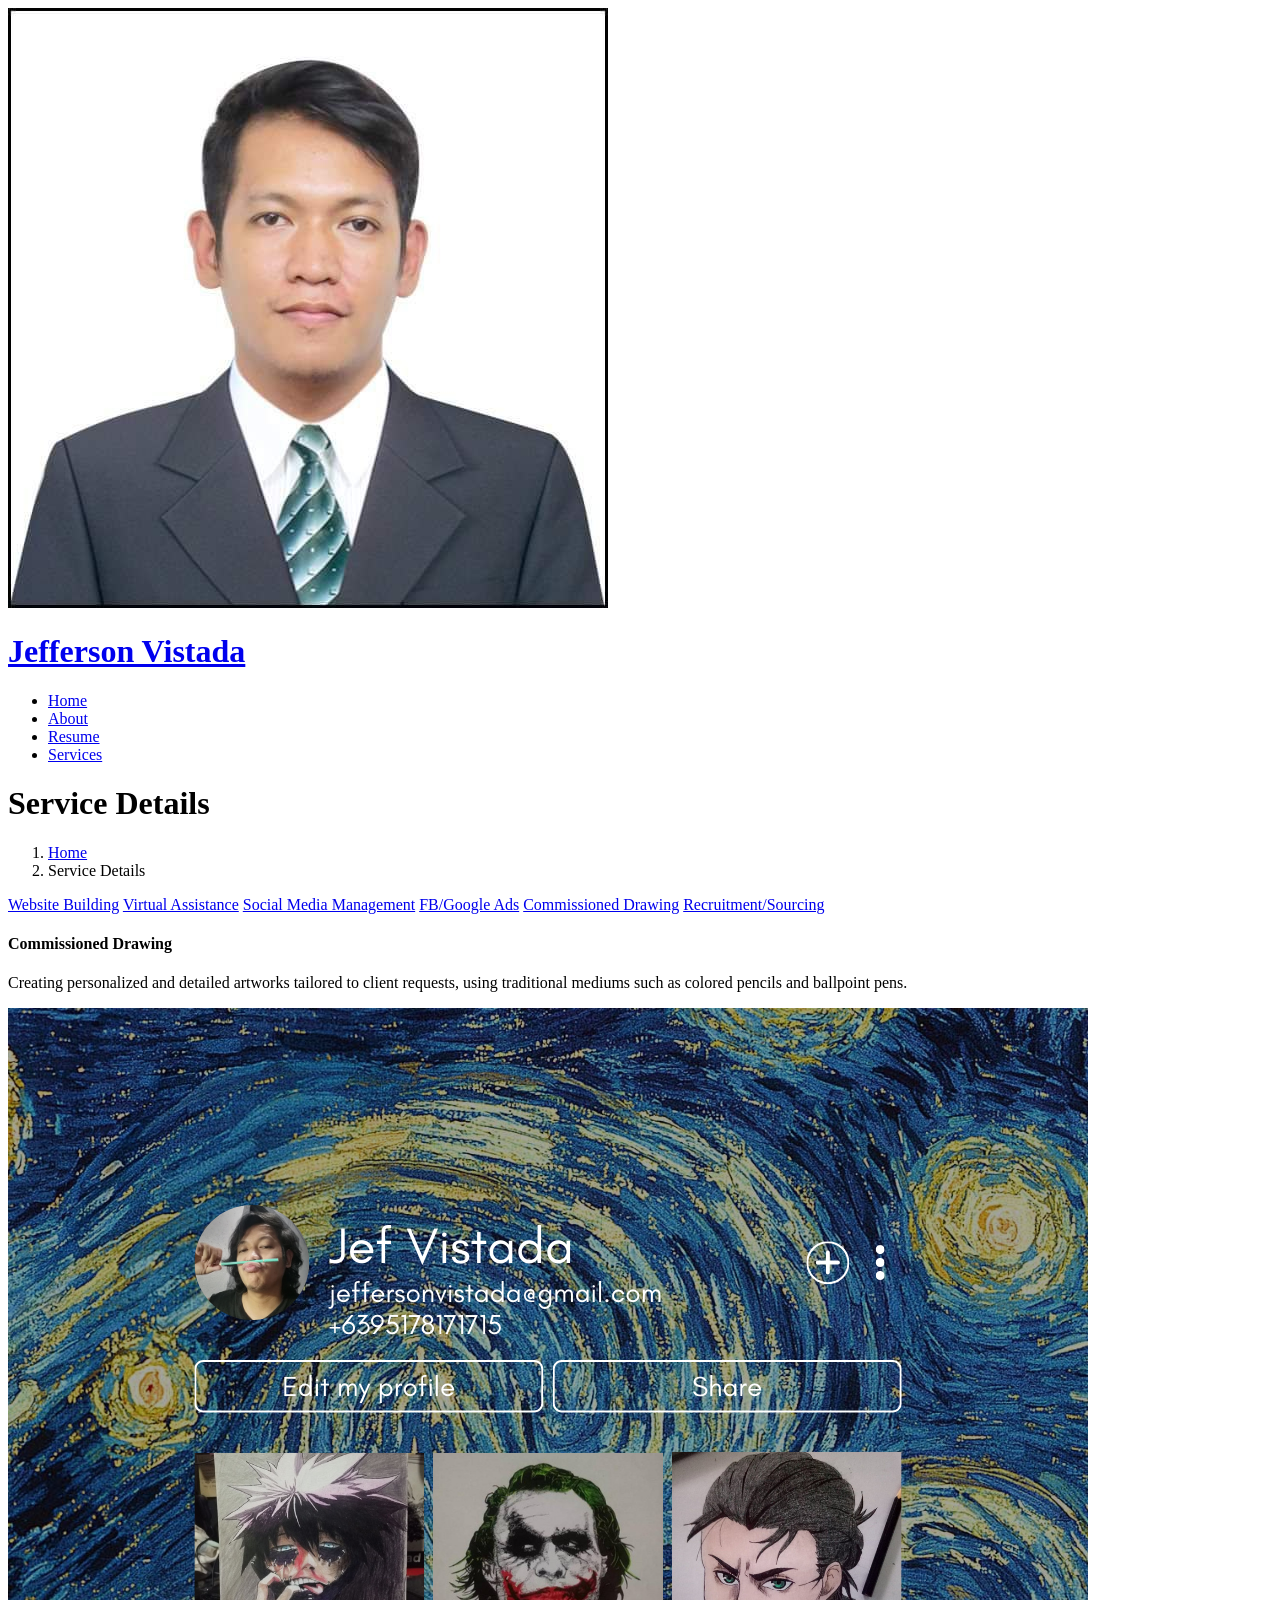
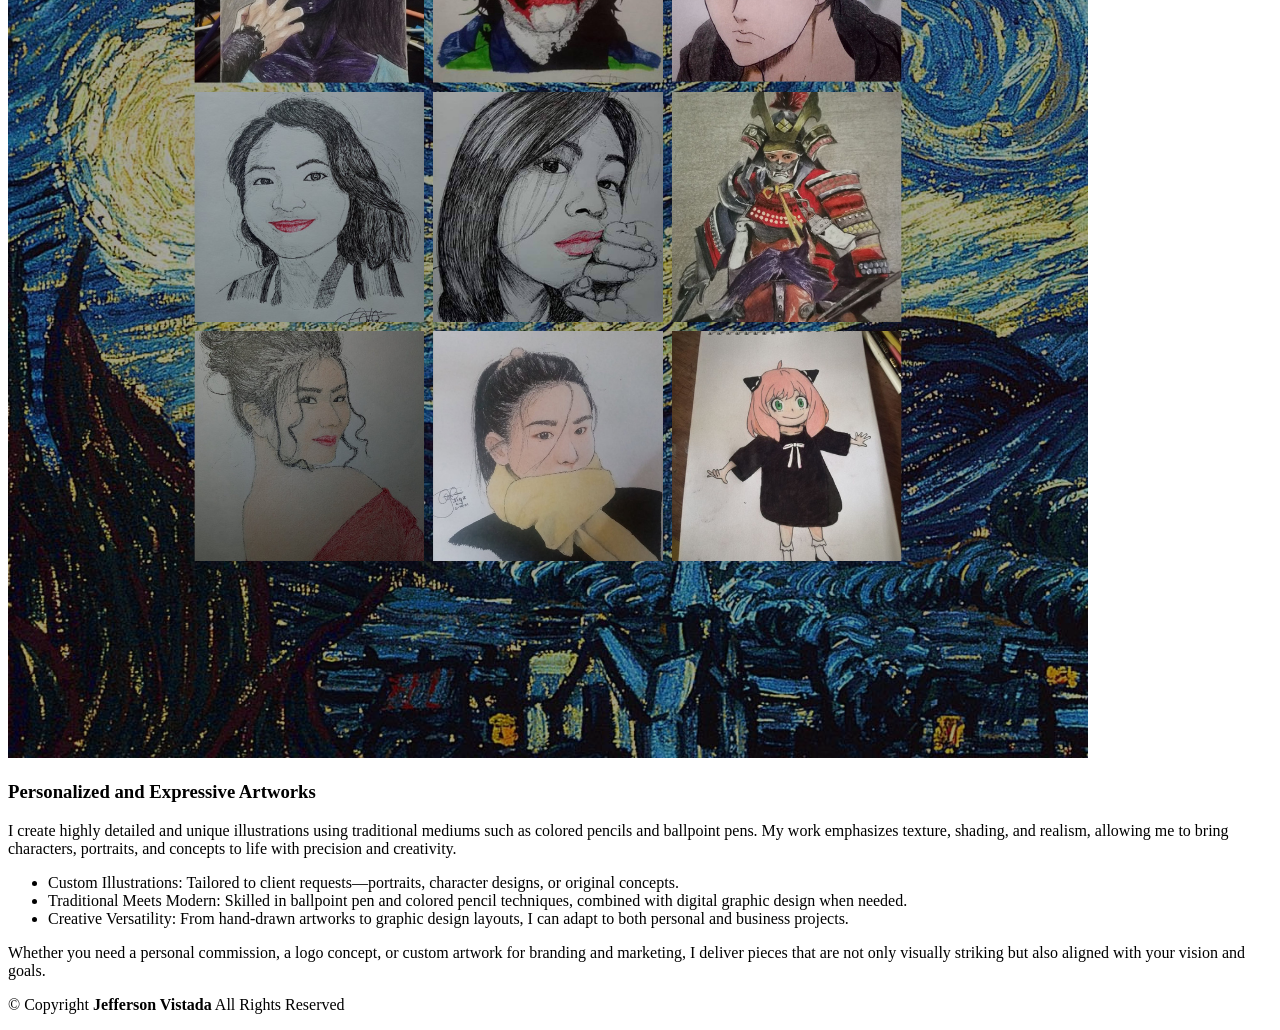
==== service-details-Drawing.html @ f8c033b6 "Add files via upload" ====
<!DOCTYPE html>
<html lang="en">

<head>
  <meta charset="utf-8">
  <meta content="width=device-width, initial-scale=1.0" name="viewport">
  <title>Service Details - Commissioned Drawing</title>
  <meta content="" name="description">
  <meta content="" name="keywords">

  <!-- Favicons -->
  <link href="assets/img/portfolio.png" rel="icon">
  <link href="assets/img/cv.png" rel="apple-touch-icon">

  <!-- Fonts -->
  <link href="https://fonts.googleapis.com" rel="preconnect">
  <link href="https://fonts.gstatic.com" rel="preconnect" crossorigin>
  <link href="https://fonts.googleapis.com/css2?family=Roboto:ital,wght@0,100;0,300;0,400;0,500;0,700;0,900;1,100;1,300;1,400;1,500;1,700;1,900&family=Poppins:ital,wght@0,100;0,200;0,300;0,400;0,500;0,600;0,700;0,800;0,900;1,100;1,200;1,300;1,400;1,500;1,600;1,700;1,800;1,900&family=Raleway:ital,wght@0,100;0,200;0,300;0,400;0,500;0,600;0,700;0,800;0,900;1,100;1,200;1,300;1,400;1,500;1,600;1,700;1,800;1,900&display=swap" rel="stylesheet">

  <!-- Vendor CSS Files -->
  <link href="assets/vendor/bootstrap/css/bootstrap.min.css" rel="stylesheet">
  <link href="assets/vendor/bootstrap-icons/bootstrap-icons.css" rel="stylesheet">
  <link href="assets/vendor/aos/aos.css" rel="stylesheet">
  <link href="assets/vendor/glightbox/css/glightbox.min.css" rel="stylesheet">
  <link href="assets/vendor/swiper/swiper-bundle.min.css" rel="stylesheet">

  <!-- Main CSS File -->
  <link href="assets/css/main.css" rel="stylesheet">

</head>

<body class="service-details-page">

  <header id="header" class="header dark-background d-flex flex-column">
    <i class="header-toggle d-xl-none bi bi-list"></i>

    <div class="profile-img">
      <img src="assets/img/photo_2025-06-12_10-59-27.jpg" alt="" class="img-fluid rounded-circle">
    </div>

    <a href="index.html" class="logo d-flex align-items-center justify-content-center">
      <!-- Uncomment the line below if you also wish to use an image logo -->
      <!-- <img src="assets/img/logo.png" alt=""> -->
      <h1 class="sitename">Jefferson Vistada</h1>
    </a>

    <div class="social-links text-center">
      <a href="assets/img/JEFFERSON VISTADA.pdf" class="twitter" target="_blank"><i class="bi bi-filetype-pdf"></i></a>
      <a href="https://www.facebook.com/asdfjigzhkl" class="facebook" target="_blank"><i class="bi bi-facebook"></i></a>
      <a href="https://www.instagram.com/asdfjigzhkl/" class="instagram" target="_blank"><i class="bi bi-instagram"></i></a>
      <a href="https://www.linkedin.com/in/jeffersonvistada704183369" class="linkedin" target="_blank"><i class="bi bi-linkedin"></i></a>
    </div>

    <nav id="navmenu" class="navmenu">
      <ul>
        <li><a href="index.html" class="active"><i class="bi bi-house navicon"></i>Home</a></li>
        <li><a href="index.html"><i class="bi bi-person navicon"></i> About</a></li>
        <li><a href="index.html"><i class="bi bi-file-earmark-text navicon"></i> Resume</a></li>
        <li><a href="index.html"><i class="bi bi-hdd-stack navicon"></i> Services</a></li>
      </ul>
    </nav>

  </header>

  <main class="main">

    <!-- Page Title -->
    <div class="page-title dark-background">
      <div class="container d-lg-flex justify-content-between align-items-center">
        <h1 class="mb-2 mb-lg-0">Service Details</h1>
        <nav class="breadcrumbs">
          <ol>
            <li><a href="index.html">Home</a></li>
            <li class="current">Service Details</li>
          </ol>
        </nav>
      </div>
    </div><!-- End Page Title -->

    <!-- Service Details Section -->
    <section id="service-details" class="service-details section">

      <div class="container">

        <div class="row gy-4">

          <div class="col-lg-4" data-aos="fade-up" data-aos-delay="100">
            <div class="services-list">
              <a href="service-details-Website Builder.html">Website Building</a>
              <a href="service-details-Virtual Assistance.html">Virtual Assistance</a>
              <a href="service-details-Social Media.html">Social Media Management</a>
              <a href="service-details-FB Ads.html">FB/Google Ads</a>
              <a href="service-details-Drawing.html" class="active">Commissioned  Drawing</a>
              <a href="service-details-Recruitment.html">Recruitment/Sourcing</a>
            </div>

            <h4>Commissioned Drawing</h4>
            <p>Creating personalized and detailed artworks tailored to client requests, using traditional mediums such as colored pencils and ballpoint pens.</p>
          </div>

          <div class="col-lg-8" data-aos="fade-up" data-aos-delay="200">
            <img src="assets/img/Draw.png" alt="" class="img-fluid services-img">
            <h3>Personalized and Expressive Artworks</h3>
            <p>
              I create highly detailed and unique illustrations using traditional mediums such as colored pencils and ballpoint pens. My work emphasizes texture, shading, and realism, allowing me to bring characters, portraits, and concepts to life with precision and creativity.
            </p>
            <ul>
              <li><i class="bi bi-check-circle"></i> <span>Custom Illustrations: Tailored to client requests—portraits, character designs, or original concepts.</span></li>
              <li><i class="bi bi-check-circle"></i> <span>Traditional Meets Modern: Skilled in ballpoint pen and colored pencil techniques, combined with digital graphic design when needed.</span></li>
              <li><i class="bi bi-check-circle"></i> <span>Creative Versatility: From hand-drawn artworks to graphic design layouts, I can adapt to both personal and business projects.</span></li>
            </ul>
            <p>
              Whether you need a personal commission, a logo concept, or custom artwork for branding and marketing, I deliver pieces that are not only visually striking but also aligned with your vision and goals.
            </p>
          </div>

        </div>

      </div>

    </section><!-- /Service Details Section -->

  </main>

  <footer id="footer" class="footer position-relative light-background">

    <div class="container">
      <div class="copyright text-center ">
        <p>© <span>Copyright</span> <strong class="px-1 sitename">Jefferson Vistada</strong> <span>All Rights Reserved</span></p>
      </div>
    </div>

  </footer>

  <!-- Scroll Top -->
  <a href="#" id="scroll-top" class="scroll-top d-flex align-items-center justify-content-center"><i class="bi bi-arrow-up-short"></i></a>

  <!-- Preloader -->
  <div id="preloader"></div>

  <!-- Vendor JS Files -->
  <script src="assets/vendor/bootstrap/js/bootstrap.bundle.min.js"></script>
  <script src="assets/vendor/php-email-form/validate.js"></script>
  <script src="assets/vendor/aos/aos.js"></script>
  <script src="assets/vendor/typed.js/typed.umd.js"></script>
  <script src="assets/vendor/purecounter/purecounter_vanilla.js"></script>
  <script src="assets/vendor/waypoints/noframework.waypoints.js"></script>
  <script src="assets/vendor/glightbox/js/glightbox.min.js"></script>
  <script src="assets/vendor/imagesloaded/imagesloaded.pkgd.min.js"></script>
  <script src="assets/vendor/isotope-layout/isotope.pkgd.min.js"></script>
  <script src="assets/vendor/swiper/swiper-bundle.min.js"></script>

  <!-- Main JS File -->
  <script src="assets/js/main.js"></script>

</body>

</html>
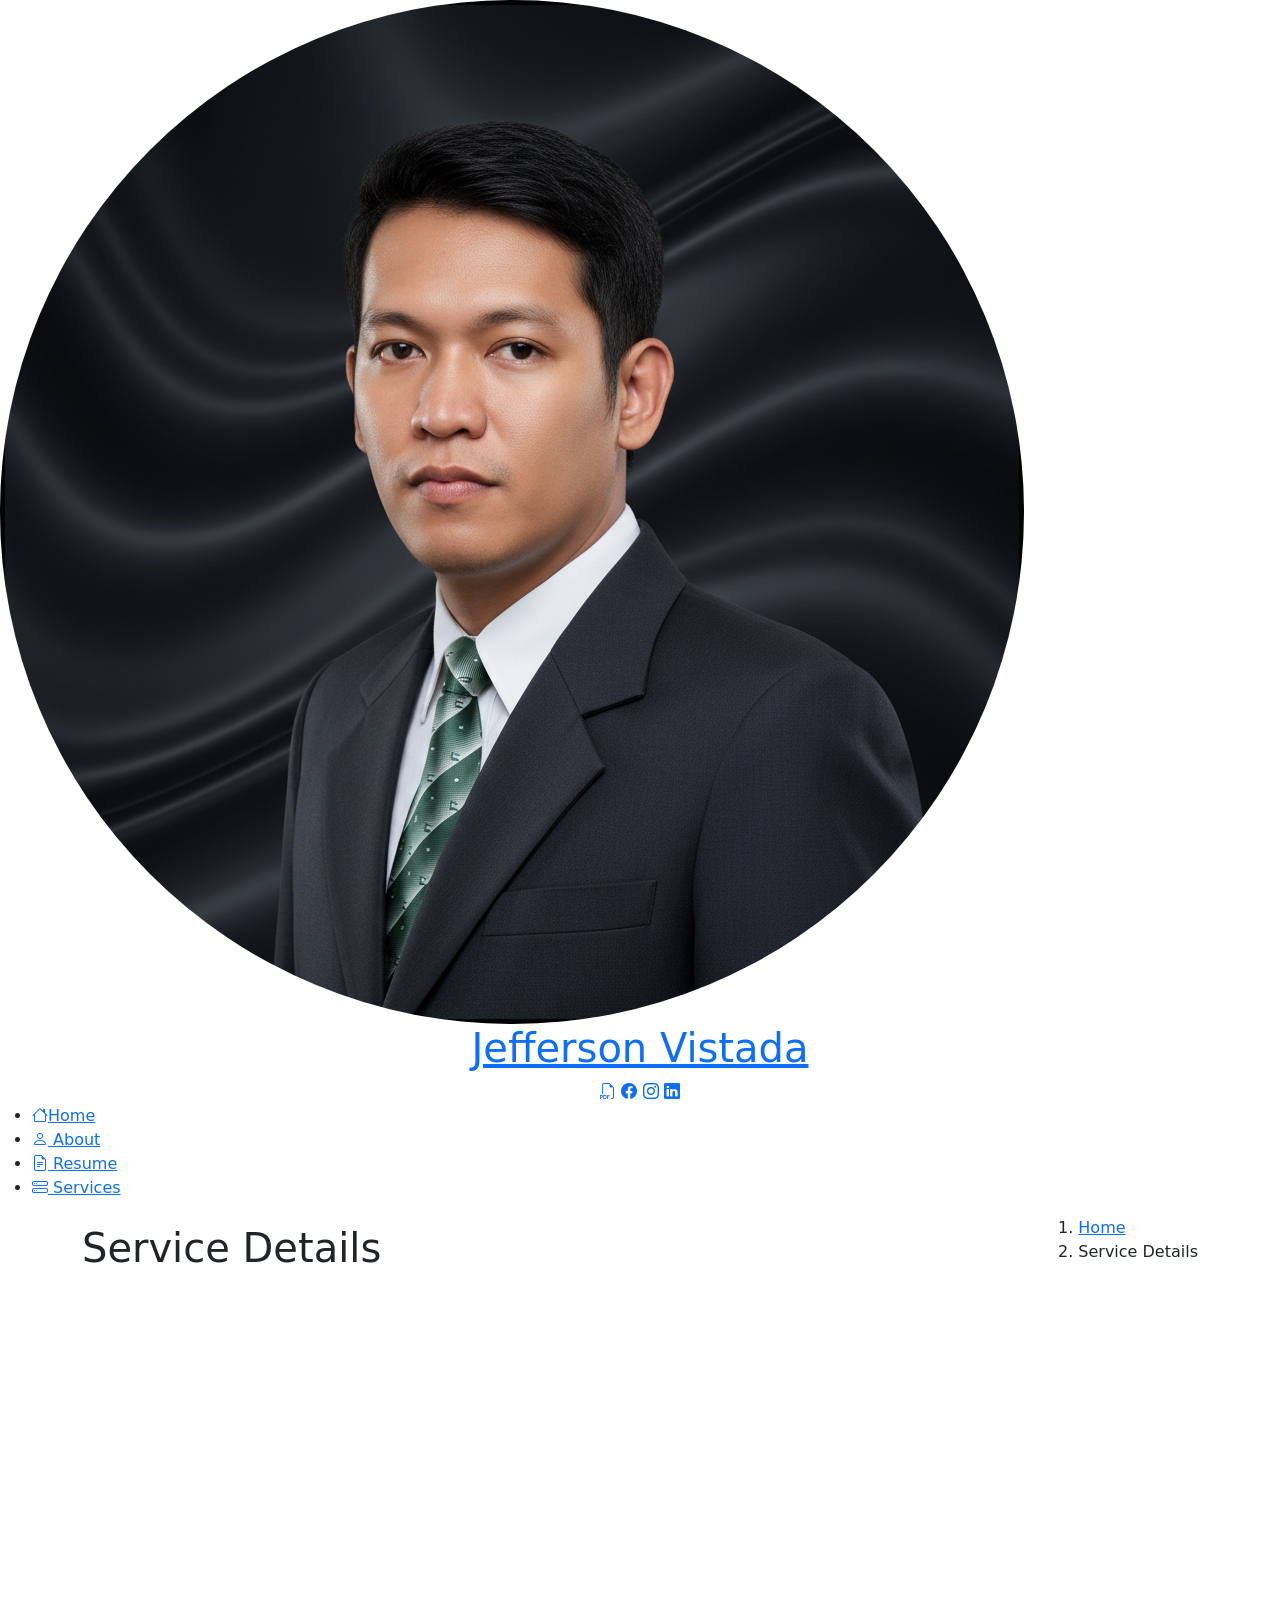
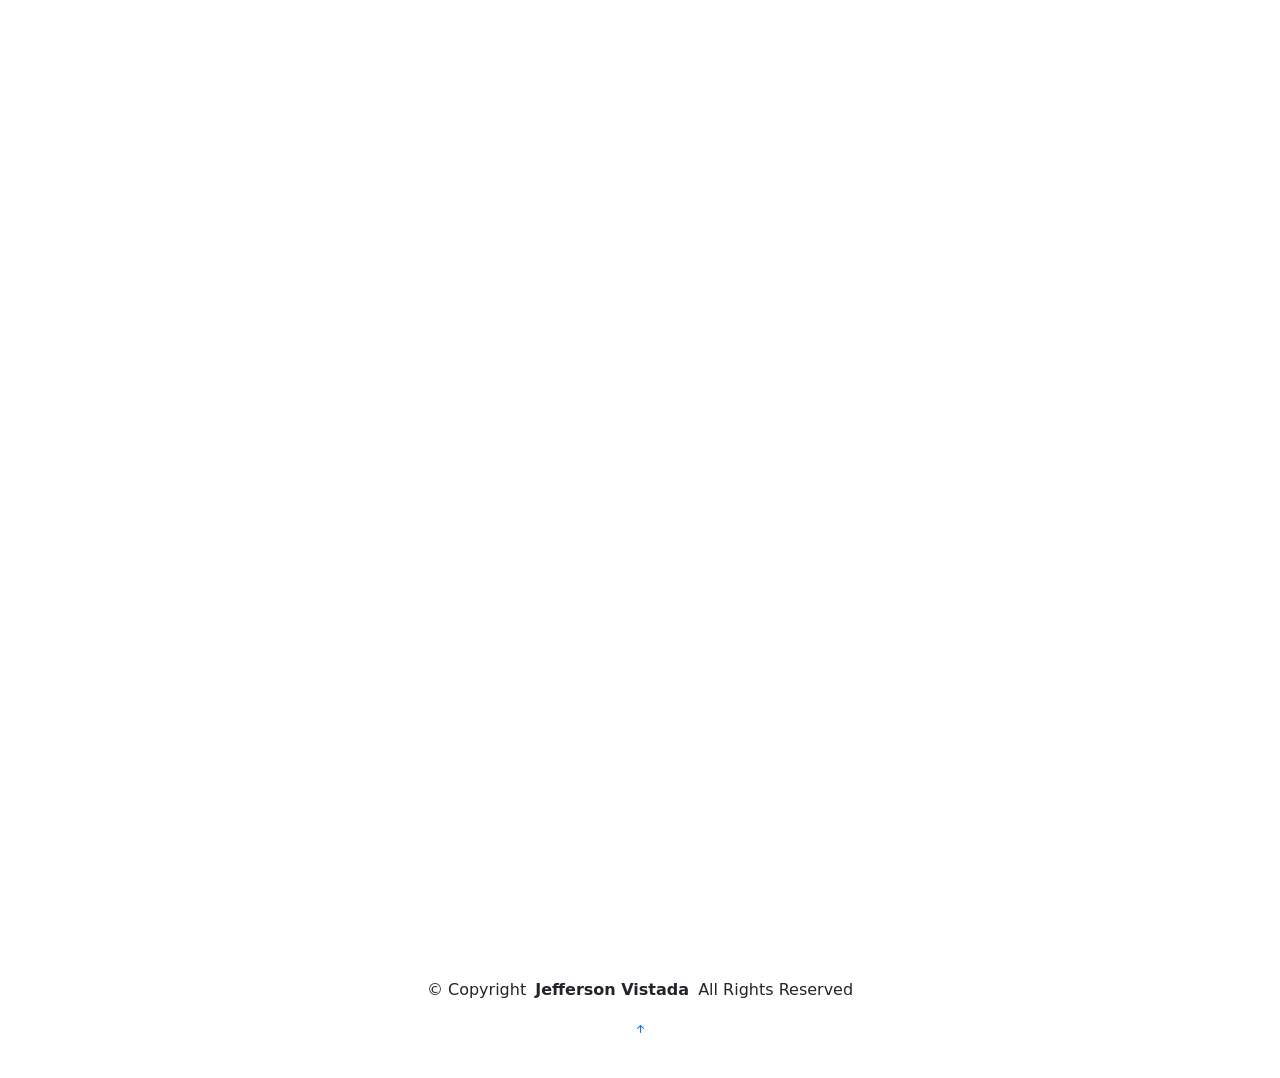
==== commit ea1c1d4d: "Update service-details-Drawing.html" ====
--- a/service-details-Drawing.html
+++ b/service-details-Drawing.html
@@ -35,7 +35,7 @@
     <i class="header-toggle d-xl-none bi bi-list"></i>
 
     <div class="profile-img">
-      <img src="assets/img/photo_2025-06-12_10-59-27.jpg" alt="" class="img-fluid rounded-circle">
+      <img src="assets/img/LinkedinDP.png" alt="" class="img-fluid rounded-circle">
     </div>
 
     <a href="index.html" class="logo d-flex align-items-center justify-content-center">
@@ -155,4 +155,4 @@
 
 </body>
 
-</html>+</html>
--- a/assets/css/main.css
+++ b/assets/css/main.css
@@ -0,0 +1,1275 @@
+/**
+* Template Name: iPortfolio
+* Template URL: https://bootstrapmade.com/iportfolio-bootstrap-portfolio-websites-template/
+* Updated: Jun 29 2024 with Bootstrap v5.3.3
+* Author: BootstrapMade.com
+* License: https://bootstrapmade.com/license/
+*/
+
+/*--------------------------------------------------------------
+# Font & Color Variables
+# Help: https://bootstrapmade.com/color-system/
+--------------------------------------------------------------*/
+/* Fonts */
+:root {
+  --default-font: "Roboto",  system-ui, -apple-system, "Segoe UI", Roboto, "Helvetica Neue", Arial, "Noto Sans", "Liberation Sans", sans-serif, "Apple Color Emoji", "Segoe UI Emoji", "Segoe UI Symbol", "Noto Color Emoji";
+  --heading-font: "Raleway",  sans-serif;
+  --nav-font: "Poppins",  sans-serif;
+}
+
+/* Global Colors - The following color variables are used throughout the website. Updating them here will change the color scheme of the entire website */
+:root { 
+  --background-color: #ffffff; /* Background color for the entire website, including individual sections */
+  --default-color: #272829; /* Default color used for the majority of the text content across the entire website */
+  --heading-color: #050d18; /* Color for headings, subheadings and title throughout the website */
+  --accent-color: #149ddd; /* Accent color that represents your brand on the website. It's used for buttons, links, and other elements that need to stand out */
+  --surface-color: #ffffff; /* The surface color is used as a background of boxed elements within sections, such as cards, icon boxes, or other elements that require a visual separation from the global background. */
+  --contrast-color: #ffffff; /* Contrast color for text, ensuring readability against backgrounds of accent, heading, or default colors. */
+}
+
+/* Nav Menu Colors - The following color variables are used specifically for the navigation menu. They are separate from the global colors to allow for more customization options */
+:root {
+  --nav-color: #a8a9b4;  /* The default color of the main navmenu links */
+  --nav-hover-color: #ffffff; /* Applied to main navmenu links when they are hovered over or active */
+  --nav-mobile-background-color: #040b14; /* Used as the background color for mobile navigation menu */
+  --nav-dropdown-background-color: #040b14; /* Used as the background color for dropdown items that appear when hovering over primary navigation items */
+  --nav-dropdown-color: #a8a9b4; /* Used for navigation links of the dropdown items in the navigation menu. */
+  --nav-dropdown-hover-color: #ffffff; /* Similar to --nav-hover-color, this color is applied to dropdown navigation links when they are hovered over. */
+}
+
+/* Color Presets - These classes override global colors when applied to any section or element, providing reuse of the sam color scheme. */
+
+.light-background {
+  --background-color: #f4fafd;
+  --surface-color: #ffffff;
+}
+
+.dark-background {
+  --background-color: #040b14;
+  --default-color: #ffffff;
+  --heading-color: #ffffff;
+  --surface-color: #151f2b;
+  --contrast-color: #ffffff;
+}
+
+/* Smooth scroll */
+:root {
+  scroll-behavior: smooth;
+}
+
+/*--------------------------------------------------------------
+# General Styling & Shared Classes
+--------------------------------------------------------------*/
+body {
+  color: var(--default-color);
+  background-color: var(--background-color);
+  font-family: var(--default-font);
+}
+
+a {
+  color: var(--accent-color);
+  text-decoration: none;
+  transition: 0.3s;
+}
+
+a:hover {
+  color: color-mix(in srgb, var(--accent-color), transparent 25%);
+  text-decoration: none;
+}
+
+h1,
+h2,
+h3,
+h4,
+h5,
+h6 {
+  color: var(--heading-color);
+  font-family: var(--heading-font);
+}
+
+/* PHP Email Form Messages
+------------------------------*/
+.php-email-form .error-message {
+  display: none;
+  background: #df1529;
+  color: #ffffff;
+  text-align: left;
+  padding: 15px;
+  margin-bottom: 24px;
+  font-weight: 600;
+}
+
+.php-email-form .sent-message {
+  display: none;
+  color: #ffffff;
+  background: #059652;
+  text-align: center;
+  padding: 15px;
+  margin-bottom: 24px;
+  font-weight: 600;
+}
+
+.php-email-form .loading {
+  display: none;
+  background: var(--surface-color);
+  text-align: center;
+  padding: 15px;
+  margin-bottom: 24px;
+}
+
+.php-email-form .loading:before {
+  content: "";
+  display: inline-block;
+  border-radius: 50%;
+  width: 24px;
+  height: 24px;
+  margin: 0 10px -6px 0;
+  border: 3px solid var(--accent-color);
+  border-top-color: var(--surface-color);
+  animation: php-email-form-loading 1s linear infinite;
+}
+
+@keyframes php-email-form-loading {
+  0% {
+    transform: rotate(0deg);
+  }
+
+  100% {
+    transform: rotate(360deg);
+  }
+}
+
+/*--------------------------------------------------------------
+# Global Header
+--------------------------------------------------------------*/
+.header {
+  color: var(--default-color);
+  background-color: var(--background-color);
+  position: fixed;
+  top: 0;
+  left: 0;
+  bottom: 0;
+  padding: 0 15px;
+  width: 300px;
+  transition: all ease-in-out 0.3s;
+  overflow-y: auto;
+  z-index: 997;
+  border-right: 1px solid color-mix(in srgb, var(--default-color), transparent 90%);
+}
+
+.header .profile-img img {
+  margin: 15px auto;
+  display: block;
+  width: 120px;
+  border: 8px solid color-mix(in srgb, var(--default-color), transparent 85%);
+}
+
+.header .logo {
+  line-height: 1;
+  margin-bottom: 15px;
+}
+
+.header .logo img {
+  max-height: 32px;
+  margin-right: 8px;
+}
+
+.header .logo h1 {
+  font-size: 24px;
+  margin: 0;
+  font-weight: 700;
+  color: var(--heading-color);
+}
+
+.header .social-links {
+  margin: 0 0 20px 0;
+}
+
+.header .social-links a {
+  font-size: 16px;
+  display: inline-flex;
+  align-items: center;
+  justify-content: center;
+  background: color-mix(in srgb, var(--default-color), transparent 90%);
+  color: var(--default-color);
+  margin: 0 2px;
+  border-radius: 50%;
+  text-align: center;
+  width: 40px;
+  height: 40px;
+  transition: 0.3s;
+}
+
+.header .social-links a:hover {
+  color: var(--contrast-color);
+  background: var(--accent-color);
+}
+
+@media (min-width: 1200px) {
+
+  .header~main,
+  .header~#footer {
+    margin-left: 300px;
+  }
+}
+
+@media (max-width: 1199px) {
+  .header {
+    left: -100%;
+  }
+}
+
+.header.header-show {
+  left: 0;
+}
+
+.header .header-toggle {
+  color: var(--contrast-color);
+  background-color: var(--accent-color);
+  font-size: 22px;
+  display: flex;
+  align-items: center;
+  justify-content: center;
+  width: 40px;
+  height: 40px;
+  border-radius: 50%;
+  cursor: pointer;
+  position: fixed;
+  top: 15px;
+  right: 15px;
+  z-index: 9999;
+  transition: background-color 0.3s;
+}
+
+.header .header-toggle:hover {
+  color: var(--contrast-color);
+  background-color: color-mix(in srgb, var(--accent-color) 90%, white 15%);
+}
+
+/*--------------------------------------------------------------
+# Navigation Menu
+--------------------------------------------------------------*/
+.mobile-nav-toggle {
+  display: none;
+}
+
+.navmenu {
+  padding: 0;
+  z-index: 9997;
+}
+
+.navmenu ul {
+  list-style: none;
+  padding: 0 0 20px 0;
+  margin: 0;
+}
+
+.navmenu a,
+.navmenu a:focus {
+  color: var(--nav-color);
+  padding: 15px 10px;
+  font-family: var(--nav-font);
+  font-size: 16px;
+  font-weight: 400;
+  display: flex;
+  align-items: center;
+  white-space: nowrap;
+  transition: 0.3s;
+  width: 100%;
+}
+
+.navmenu a .navicon,
+.navmenu a:focus .navicon {
+  font-size: 20px;
+  margin-right: 10px;
+}
+
+.navmenu a .toggle-dropdown,
+.navmenu a:focus .toggle-dropdown {
+  font-size: 12px;
+  line-height: 0;
+  margin-left: auto;
+  width: 30px;
+  height: 30px;
+  display: flex;
+  align-items: center;
+  justify-content: center;
+  border-radius: 50%;
+  transition: 0.3s;
+  flex-shrink: 0;
+  background-color: color-mix(in srgb, var(--accent-color), transparent 90%);
+}
+
+.navmenu a .toggle-dropdown:hover,
+.navmenu a:focus .toggle-dropdown:hover {
+  background-color: var(--accent-color);
+  color: var(--contrast-color);
+}
+
+.navmenu a:hover,
+.navmenu .active,
+.navmenu .active:focus {
+  color: var(--nav-hover-color);
+}
+
+.navmenu a:hover .navicon,
+.navmenu .active .navicon,
+.navmenu .active:focus .navicon {
+  color: var(--accent-color);
+}
+
+.navmenu .active .toggle-dropdown,
+.navmenu .active:focus .toggle-dropdown {
+  background-color: var(--accent-color);
+  color: var(--contrast-color);
+  transform: rotate(180deg);
+}
+
+.navmenu .dropdown {
+  display: block;
+}
+
+.navmenu .dropdown a,
+.navmenu .dropdown a:focus {
+  color: --nav-dropdown-color;
+}
+
+.navmenu .dropdown a:hover,
+.navmenu .dropdown .active,
+.navmenu .dropdown .active:focus {
+  color: var(--nav-dropdown-hover-color);
+}
+
+.navmenu .dropdown ul {
+  position: static;
+  display: none;
+  z-index: 99;
+  padding: 5px 10px;
+  margin: 5px 10px;
+  background-color: var(--nav-dropdown-background-color);
+  border: 1px solid color-mix(in srgb, var(--default-color), transparent 90%);
+  box-shadow: none;
+  transition: all 0.5s ease-in-out;
+}
+
+.navmenu .dropdown ul ul {
+  background-color: rgba(33, 37, 41, 0.1);
+}
+
+.navmenu .dropdown>.dropdown-active {
+  display: block;
+  background-color: rgba(33, 37, 41, 0.03);
+}
+
+/*--------------------------------------------------------------
+# Global Footer
+--------------------------------------------------------------*/
+.footer {
+  color: var(--default-color);
+  background-color: var(--background-color);
+  font-size: 14px;
+  padding: 40px 0;
+  position: relative;
+  border-top: 1px solid color-mix(in srgb, var(--default-color), transparent 90%);
+}
+
+.footer .copyright p {
+  margin-bottom: 0;
+}
+
+.footer .credits {
+  margin-top: 4px;
+  font-size: 13px;
+  text-align: center;
+}
+
+/*--------------------------------------------------------------
+# Preloader
+--------------------------------------------------------------*/
+#preloader {
+  position: fixed;
+  inset: 0;
+  z-index: 999999;
+  overflow: hidden;
+  background: var(--background-color);
+  transition: all 0.6s ease-out;
+}
+
+#preloader:before {
+  content: "";
+  position: fixed;
+  top: calc(50% - 30px);
+  left: calc(50% - 30px);
+  border: 6px solid #ffffff;
+  border-color: var(--accent-color) transparent var(--accent-color) transparent;
+  border-radius: 50%;
+  width: 60px;
+  height: 60px;
+  animation: animate-preloader 1.5s linear infinite;
+}
+
+@keyframes animate-preloader {
+  0% {
+    transform: rotate(0deg);
+  }
+
+  100% {
+    transform: rotate(360deg);
+  }
+}
+
+/*--------------------------------------------------------------
+# Scroll Top Button
+--------------------------------------------------------------*/
+.scroll-top {
+  position: fixed;
+  visibility: hidden;
+  opacity: 0;
+  right: 15px;
+  bottom: -15px;
+  z-index: 99999;
+  background-color: var(--accent-color);
+  width: 44px;
+  height: 44px;
+  border-radius: 50px;
+  transition: all 0.4s;
+}
+
+.scroll-top i {
+  font-size: 24px;
+  color: var(--contrast-color);
+  line-height: 0;
+}
+
+.scroll-top:hover {
+  background-color: color-mix(in srgb, var(--accent-color), transparent 20%);
+  color: var(--contrast-color);
+}
+
+.scroll-top.active {
+  visibility: visible;
+  opacity: 1;
+  bottom: 15px;
+}
+
+/*--------------------------------------------------------------
+# Disable aos animation delay on mobile devices
+--------------------------------------------------------------*/
+@media screen and (max-width: 768px) {
+  [data-aos-delay] {
+    transition-delay: 0 !important;
+  }
+}
+
+/*--------------------------------------------------------------
+# Global Page Titles & Breadcrumbs
+--------------------------------------------------------------*/
+.page-title {
+  color: var(--default-color);
+  background-color: var(--background-color);
+  padding: 25px 0;
+  position: relative;
+}
+
+.page-title h1 {
+  font-size: 24px;
+  font-weight: 700;
+}
+
+.page-title .breadcrumbs ol {
+  display: flex;
+  flex-wrap: wrap;
+  list-style: none;
+  padding: 0;
+  margin: 0;
+  font-size: 14px;
+  font-weight: 400;
+}
+
+.page-title .breadcrumbs ol li+li {
+  padding-left: 10px;
+}
+
+.page-title .breadcrumbs ol li+li::before {
+  content: "/";
+  display: inline-block;
+  padding-right: 10px;
+  color: color-mix(in srgb, var(--default-color), transparent 70%);
+}
+
+/*--------------------------------------------------------------
+# Global Sections
+--------------------------------------------------------------*/
+section,
+.section {
+  color: var(--default-color);
+  background-color: var(--background-color);
+  padding: 60px 0;
+  overflow: clip;
+}
+
+/*--------------------------------------------------------------
+# Global Section Titles
+--------------------------------------------------------------*/
+.section-title {
+  padding-bottom: 60px;
+  position: relative;
+}
+
+.section-title h2 {
+  font-size: 32px;
+  font-weight: 700;
+  margin-bottom: 20px;
+  padding-bottom: 20px;
+  position: relative;
+}
+
+.section-title h2:after {
+  content: "";
+  position: absolute;
+  display: block;
+  width: 50px;
+  height: 3px;
+  background: var(--accent-color);
+  left: 0;
+  bottom: 0;
+}
+
+.section-title p {
+  margin-bottom: 0;
+}
+
+/*--------------------------------------------------------------
+# Hero Section
+--------------------------------------------------------------*/
+.hero {
+  width: 100%;
+  min-height: 100vh;
+  position: relative;
+  padding: 80px 0;
+  display: flex;
+  align-items: center;
+  justify-content: center;
+}
+
+.hero img {
+  position: absolute;
+  inset: 0;
+  display: block;
+  width: 100%;
+  height: 100%;
+  object-fit: cover;
+  z-index: 1;
+}
+
+.hero:before {
+  content: "";
+  background: color-mix(in srgb, var(--background-color), transparent 70%);
+  position: absolute;
+  inset: 0;
+  z-index: 2;
+}
+
+.hero .container {
+  position: relative;
+  z-index: 3;
+}
+
+.hero h2 {
+  margin: 0;
+  font-size: 64px;
+  font-weight: 700;
+}
+
+.hero p {
+  margin: 5px 0 0 0;
+  font-size: 26px;
+}
+
+.hero p span {
+  letter-spacing: 1px;
+  border-bottom: 2px solid var(--accent-color);
+}
+
+.hero .social-links {
+  margin-top: 25px;
+}
+
+.hero .social-links a {
+  font-size: 24px;
+  display: inline-block;
+  color: color-mix(in srgb, var(--default-color), transparent 50%);
+  line-height: 1;
+  margin-right: 20px;
+  transition: 0.3s;
+}
+
+.hero .social-links a:hover {
+  color: var(--accent-color);
+}
+
+@media (max-width: 768px) {
+  .hero h2 {
+    font-size: 32px;
+  }
+
+  .hero p {
+    font-size: 20px;
+  }
+}
+
+/*--------------------------------------------------------------
+# About Section
+--------------------------------------------------------------*/
+.about .content h2 {
+  font-weight: 700;
+  font-size: 24px;
+}
+
+.about .content ul {
+  list-style: none;
+  padding: 0;
+}
+
+.about .content ul li {
+  margin-bottom: 20px;
+  display: flex;
+  align-items: center;
+}
+
+.about .content ul strong {
+  margin-right: 10px;
+}
+
+.about .content ul i {
+  font-size: 16px;
+  margin-right: 5px;
+  color: var(--accent-color);
+  line-height: 0;
+}
+
+/*--------------------------------------------------------------
+# Stats Section
+--------------------------------------------------------------*/
+.stats .stats-item {
+  padding: 30px;
+  width: 100%;
+}
+
+.stats .stats-item i {
+  color: var(--accent-color);
+  display: block;
+  font-size: 44px;
+  float: left;
+  line-height: 0;
+}
+
+.stats .stats-item .purecounter {
+  color: var(--heading-color);
+  font-size: 48px;
+  line-height: 40px;
+  display: block;
+  font-weight: 700;
+  margin-left: 60px;
+}
+
+.stats .stats-item p {
+  color: color-mix(in srgb, var(--default-color), transparent 40%);
+  padding: 15px 0 0 0;
+  margin: 0 0 0 60px;
+  font-family: var(--heading-font);
+  font-size: 14px;
+}
+
+/*--------------------------------------------------------------
+# Skills Section
+--------------------------------------------------------------*/
+.skills .progress {
+  height: 60px;
+  display: block;
+  background: none;
+  border-radius: 0;
+}
+
+.skills .progress .skill {
+  color: var(--heading-color);
+  padding: 0;
+  margin: 0 0 6px 0;
+  text-transform: uppercase;
+  display: block;
+  font-weight: 600;
+  font-family: var(--heading-font);
+}
+
+.skills .progress .skill .val {
+  float: right;
+  font-style: normal;
+}
+
+.skills .progress-bar-wrap {
+  background: color-mix(in srgb, var(--default-color), transparent 90%);
+  height: 10px;
+}
+
+.skills .progress-bar {
+  width: 1px;
+  height: 10px;
+  transition: 0.9s;
+  background-color: var(--accent-color);
+}
+
+/*--------------------------------------------------------------
+# Resume Section
+--------------------------------------------------------------*/
+.resume .resume-title {
+  color: var(--heading-color);
+  font-size: 26px;
+  font-weight: 700;
+  margin-top: 20px;
+  margin-bottom: 20px;
+}
+
+.resume .resume-item {
+  padding: 0 0 20px 20px;
+  margin-top: -2px;
+  border-left: 2px solid var(--accent-color);
+  position: relative;
+}
+
+.resume .resume-item h4 {
+  line-height: 18px;
+  font-size: 18px;
+  font-weight: 600;
+  text-transform: uppercase;
+  color: color-mix(in srgb, var(--default-color), transparent 20%);
+  margin-bottom: 10px;
+}
+
+.resume .resume-item h5 {
+  font-size: 16px;
+  padding: 5px 15px;
+  display: inline-block;
+  font-weight: 600;
+  margin-bottom: 10px;
+}
+
+.resume .resume-item ul {
+  padding-left: 20px;
+}
+
+.resume .resume-item ul li {
+  padding-bottom: 10px;
+}
+
+.resume .resume-item:last-child {
+  padding-bottom: 0;
+}
+
+.resume .resume-item::before {
+  content: "";
+  position: absolute;
+  width: 16px;
+  height: 16px;
+  border-radius: 50px;
+  left: -9px;
+  top: 0;
+  background: var(--background-color);
+  border: 2px solid var(--accent-color);
+}
+
+/*--------------------------------------------------------------
+# Portfolio Section
+--------------------------------------------------------------*/
+.portfolio .portfolio-filters {
+  padding: 0;
+  margin: 0 auto 20px auto;
+  list-style: none;
+  text-align: center;
+}
+
+.portfolio .portfolio-filters li {
+  cursor: pointer;
+  display: inline-block;
+  padding: 0;
+  font-size: 14px;
+  font-weight: 400;
+  margin: 0 10px;
+  line-height: 1;
+  text-transform: uppercase;
+  margin-bottom: 10px;
+  transition: all 0.3s ease-in-out;
+}
+
+.portfolio .portfolio-filters li:hover,
+.portfolio .portfolio-filters li.filter-active {
+  color: var(--accent-color);
+}
+
+.portfolio .portfolio-filters li:first-child {
+  margin-left: 0;
+}
+
+.portfolio .portfolio-filters li:last-child {
+  margin-right: 0;
+}
+
+@media (max-width: 575px) {
+  .portfolio .portfolio-filters li {
+    font-size: 14px;
+    margin: 0 5px;
+  }
+}
+
+.portfolio .portfolio-content {
+  position: relative;
+  overflow: hidden;
+}
+
+.portfolio .portfolio-content img {
+  transition: 0.3s;
+}
+
+.portfolio .portfolio-content .portfolio-info {
+  opacity: 0;
+  position: absolute;
+  inset: 0;
+  z-index: 3;
+  transition: all ease-in-out 0.3s;
+  background: rgba(0, 0, 0, 0.6);
+  padding: 15px;
+}
+
+.portfolio .portfolio-content .portfolio-info h4 {
+  font-size: 14px;
+  padding: 5px 10px;
+  font-weight: 400;
+  color: #ffffff;
+  display: inline-block;
+  background-color: var(--accent-color);
+}
+
+.portfolio .portfolio-content .portfolio-info p {
+  position: absolute;
+  bottom: 10px;
+  text-align: center;
+  display: inline-block;
+  left: 0;
+  right: 0;
+  font-size: 16px;
+  font-weight: 600;
+  color: rgba(255, 255, 255, 0.8);
+}
+
+.portfolio .portfolio-content .portfolio-info .preview-link,
+.portfolio .portfolio-content .portfolio-info .details-link {
+  position: absolute;
+  left: calc(50% - 40px);
+  font-size: 26px;
+  top: calc(50% - 14px);
+  color: #fff;
+  transition: 0.3s;
+  line-height: 1.2;
+}
+
+.portfolio .portfolio-content .portfolio-info .preview-link:hover,
+.portfolio .portfolio-content .portfolio-info .details-link:hover {
+  color: var(--accent-color);
+}
+
+.portfolio .portfolio-content .portfolio-info .details-link {
+  left: 50%;
+  font-size: 34px;
+  line-height: 0;
+}
+
+.portfolio .portfolio-content:hover .portfolio-info {
+  opacity: 1;
+}
+
+.portfolio .portfolio-content:hover img {
+  transform: scale(1.1);
+}
+
+/*--------------------------------------------------------------
+# Services Section
+--------------------------------------------------------------*/
+.services .service-item {
+  position: relative;
+}
+
+.services .service-item .icon {
+  background: var(--accent-color);
+  display: flex;
+  align-items: center;
+  justify-content: center;
+  width: 54px;
+  height: 54px;
+  border-radius: 50%;
+  transition: 0.5s;
+  border: 1px solid var(--accent-color);
+  margin-right: 20px;
+}
+
+.services .service-item .icon i {
+  color: var(--contrast-color);
+  font-size: 24px;
+  line-height: 0;
+}
+
+.services .service-item:hover .icon {
+  background: var(--surface-color);
+}
+
+.services .service-item:hover .icon i {
+  color: var(--accent-color);
+}
+
+.services .service-item .title {
+  font-weight: 700;
+  margin-bottom: 15px;
+  font-size: 18px;
+}
+
+.services .service-item .title a {
+  color: var(--heading-color);
+}
+
+.services .service-item .title a:hover {
+  color: var(--accent-color);
+}
+
+.services .service-item .description {
+  line-height: 24px;
+  font-size: 14px;
+}
+
+/*--------------------------------------------------------------
+# Testimonials Section
+--------------------------------------------------------------*/
+.testimonials .testimonials-carousel,
+.testimonials .testimonials-slider {
+  overflow: hidden;
+}
+
+.testimonials .testimonial-item {
+  box-sizing: content-box;
+  text-align: center;
+  min-height: 320px;
+}
+
+.testimonials .testimonial-item .testimonial-img {
+  width: 90px;
+  border-radius: 50%;
+  margin: 0 auto;
+}
+
+.testimonials .testimonial-item h3 {
+  font-size: 18px;
+  font-weight: bold;
+  margin: 10px 0 5px 0;
+}
+
+.testimonials .testimonial-item h4 {
+  font-size: 14px;
+  color: color-mix(in srgb, var(--default-color), transparent 20%);
+  margin: 0;
+}
+
+.testimonials .testimonial-item .quote-icon-left,
+.testimonials .testimonial-item .quote-icon-right {
+  color: color-mix(in srgb, var(--accent-color), transparent 40%);
+  font-size: 26px;
+  line-height: 0;
+}
+
+.testimonials .testimonial-item .quote-icon-left {
+  display: inline-block;
+  left: -5px;
+  position: relative;
+}
+
+.testimonials .testimonial-item .quote-icon-right {
+  display: inline-block;
+  right: -5px;
+  position: relative;
+  top: 10px;
+  transform: scale(-1, -1);
+}
+
+.testimonials .testimonial-item p {
+  font-style: italic;
+  margin: 0 15px 15px 15px;
+  padding: 20px;
+  background-color: var(--surface-color);
+  position: relative;
+  margin-bottom: 35px;
+  border-radius: 6px;
+  box-shadow: 0px 2px 15px rgba(0, 0, 0, 0.1);
+}
+
+.testimonials .testimonial-item p::after {
+  content: "";
+  width: 0;
+  height: 0;
+  border-top: 20px solid var(--surface-color);
+  border-right: 20px solid transparent;
+  border-left: 20px solid transparent;
+  position: absolute;
+  bottom: -20px;
+  left: calc(50% - 20px);
+}
+
+.testimonials .swiper-wrapper {
+  height: auto;
+}
+
+.testimonials .swiper-pagination {
+  margin-top: 40px;
+  position: relative;
+}
+
+.testimonials .swiper-pagination .swiper-pagination-bullet {
+  width: 12px;
+  height: 12px;
+  background-color: var(--background-color);
+  opacity: 1;
+  border: 1px solid var(--accent-color);
+}
+
+.testimonials .swiper-pagination .swiper-pagination-bullet-active {
+  background-color: var(--accent-color);
+}
+
+/*--------------------------------------------------------------
+# Contact Section
+--------------------------------------------------------------*/
+.contact .info-wrap {
+  background-color: var(--surface-color);
+  box-shadow: 0px 0px 20px rgba(0, 0, 0, 0.1);
+  padding: 30px;
+}
+
+@media (max-width: 575px) {
+  .contact .info-wrap {
+    padding: 20px;
+  }
+}
+
+.contact .info-item {
+  margin-bottom: 40px;
+}
+
+.contact .info-item i {
+  font-size: 20px;
+  color: var(--accent-color);
+  background: color-mix(in srgb, var(--accent-color), transparent 92%);
+  width: 44px;
+  height: 44px;
+  display: flex;
+  justify-content: center;
+  align-items: center;
+  border-radius: 50px;
+  transition: all 0.3s ease-in-out;
+  margin-right: 15px;
+}
+
+.contact .info-item h3 {
+  padding: 0;
+  font-size: 18px;
+  font-weight: 700;
+  margin-bottom: 5px;
+}
+
+.contact .info-item p {
+  padding: 0;
+  margin-bottom: 0;
+  font-size: 14px;
+}
+
+.contact .info-item:hover i {
+  background: var(--accent-color);
+  color: var(--contrast-color);
+}
+
+.contact .php-email-form {
+  background-color: var(--surface-color);
+  height: 100%;
+  padding: 30px;
+  box-shadow: 0px 0px 20px rgba(0, 0, 0, 0.1);
+}
+
+@media (max-width: 575px) {
+  .contact .php-email-form {
+    padding: 20px;
+  }
+}
+
+.contact .php-email-form input[type=text],
+.contact .php-email-form input[type=email],
+.contact .php-email-form textarea {
+  font-size: 14px;
+  padding: 10px 15px;
+  box-shadow: none;
+  border-radius: 0;
+  color: var(--default-color);
+  background-color: var(--surface-color);
+  border-color: color-mix(in srgb, var(--default-color), transparent 80%);
+}
+
+.contact .php-email-form input[type=text]:focus,
+.contact .php-email-form input[type=email]:focus,
+.contact .php-email-form textarea:focus {
+  border-color: var(--accent-color);
+}
+
+.contact .php-email-form input[type=text]::placeholder,
+.contact .php-email-form input[type=email]::placeholder,
+.contact .php-email-form textarea::placeholder {
+  color: color-mix(in srgb, var(--default-color), transparent 70%);
+}
+
+.contact .php-email-form button[type=submit] {
+  color: var(--contrast-color);
+  background: var(--accent-color);
+  border: 0;
+  padding: 10px 30px;
+  transition: 0.4s;
+  border-radius: 50px;
+}
+
+.contact .php-email-form button[type=submit]:hover {
+  background: color-mix(in srgb, var(--accent-color), transparent 25%);
+}
+
+/*--------------------------------------------------------------
+# Portfolio Details Section
+--------------------------------------------------------------*/
+.portfolio-details .portfolio-details-slider img {
+  width: 100%;
+}
+
+.portfolio-details .portfolio-details-slider .swiper-pagination {
+  margin-top: 20px;
+  position: relative;
+}
+
+.portfolio-details .portfolio-details-slider .swiper-pagination .swiper-pagination-bullet {
+  width: 12px;
+  height: 12px;
+  background-color: color-mix(in srgb, var(--default-color), transparent 85%);
+  opacity: 1;
+}
+
+.portfolio-details .portfolio-details-slider .swiper-pagination .swiper-pagination-bullet-active {
+  background-color: var(--accent-color);
+}
+
+.portfolio-details .portfolio-info {
+  padding: 30px;
+  box-shadow: 0px 0 30px rgba(0, 0, 0, 0.1);
+}
+
+.portfolio-details .portfolio-info h3 {
+  font-size: 22px;
+  font-weight: 700;
+  margin-bottom: 20px;
+  padding-bottom: 20px;
+  border-bottom: 1px solid color-mix(in srgb, var(--default-color), transparent 85%);
+}
+
+.portfolio-details .portfolio-info ul {
+  list-style: none;
+  padding: 0;
+  font-size: 15px;
+}
+
+.portfolio-details .portfolio-info ul li+li {
+  margin-top: 10px;
+}
+
+.portfolio-details .portfolio-description {
+  padding-top: 30px;
+}
+
+.portfolio-details .portfolio-description h2 {
+  font-size: 26px;
+  font-weight: 700;
+  margin-bottom: 20px;
+}
+
+.portfolio-details .portfolio-description p {
+  padding: 0;
+  color: color-mix(in srgb, var(--default-color), transparent 30%);
+}
+
+/*--------------------------------------------------------------
+# Service Details Section
+--------------------------------------------------------------*/
+.service-details .services-list {
+  padding: 10px 30px;
+  border: 1px solid color-mix(in srgb, var(--default-color), transparent 90%);
+  margin-bottom: 20px;
+}
+
+.service-details .services-list a {
+  display: block;
+  line-height: 1;
+  padding: 8px 0 8px 15px;
+  border-left: 3px solid color-mix(in srgb, var(--default-color), transparent 70%);
+  margin: 20px 0;
+  color: color-mix(in srgb, var(--default-color), transparent 20%);
+  transition: 0.3s;
+}
+
+.service-details .services-list a.active {
+  color: var(--heading-color);
+  font-weight: 700;
+  border-color: var(--accent-color);
+}
+
+.service-details .services-list a:hover {
+  border-color: var(--accent-color);
+}
+
+.service-details .services-img {
+  margin-bottom: 20px;
+}
+
+.service-details h3 {
+  font-size: 26px;
+  font-weight: 700;
+}
+
+.service-details h4 {
+  font-size: 20px;
+  font-weight: 700;
+}
+
+.service-details p {
+  font-size: 15px;
+}
+
+.service-details ul {
+  list-style: none;
+  padding: 0;
+  font-size: 15px;
+}
+
+.service-details ul li {
+  padding: 5px 0;
+  display: flex;
+  align-items: center;
+}
+
+.service-details ul i {
+  font-size: 20px;
+  margin-right: 8px;
+  color: var(--accent-color);
+}
+
+/*--------------------------------------------------------------
+# Starter Section Section
+--------------------------------------------------------------*/
+.starter-section {
+  /* Add your styles here */
+}
